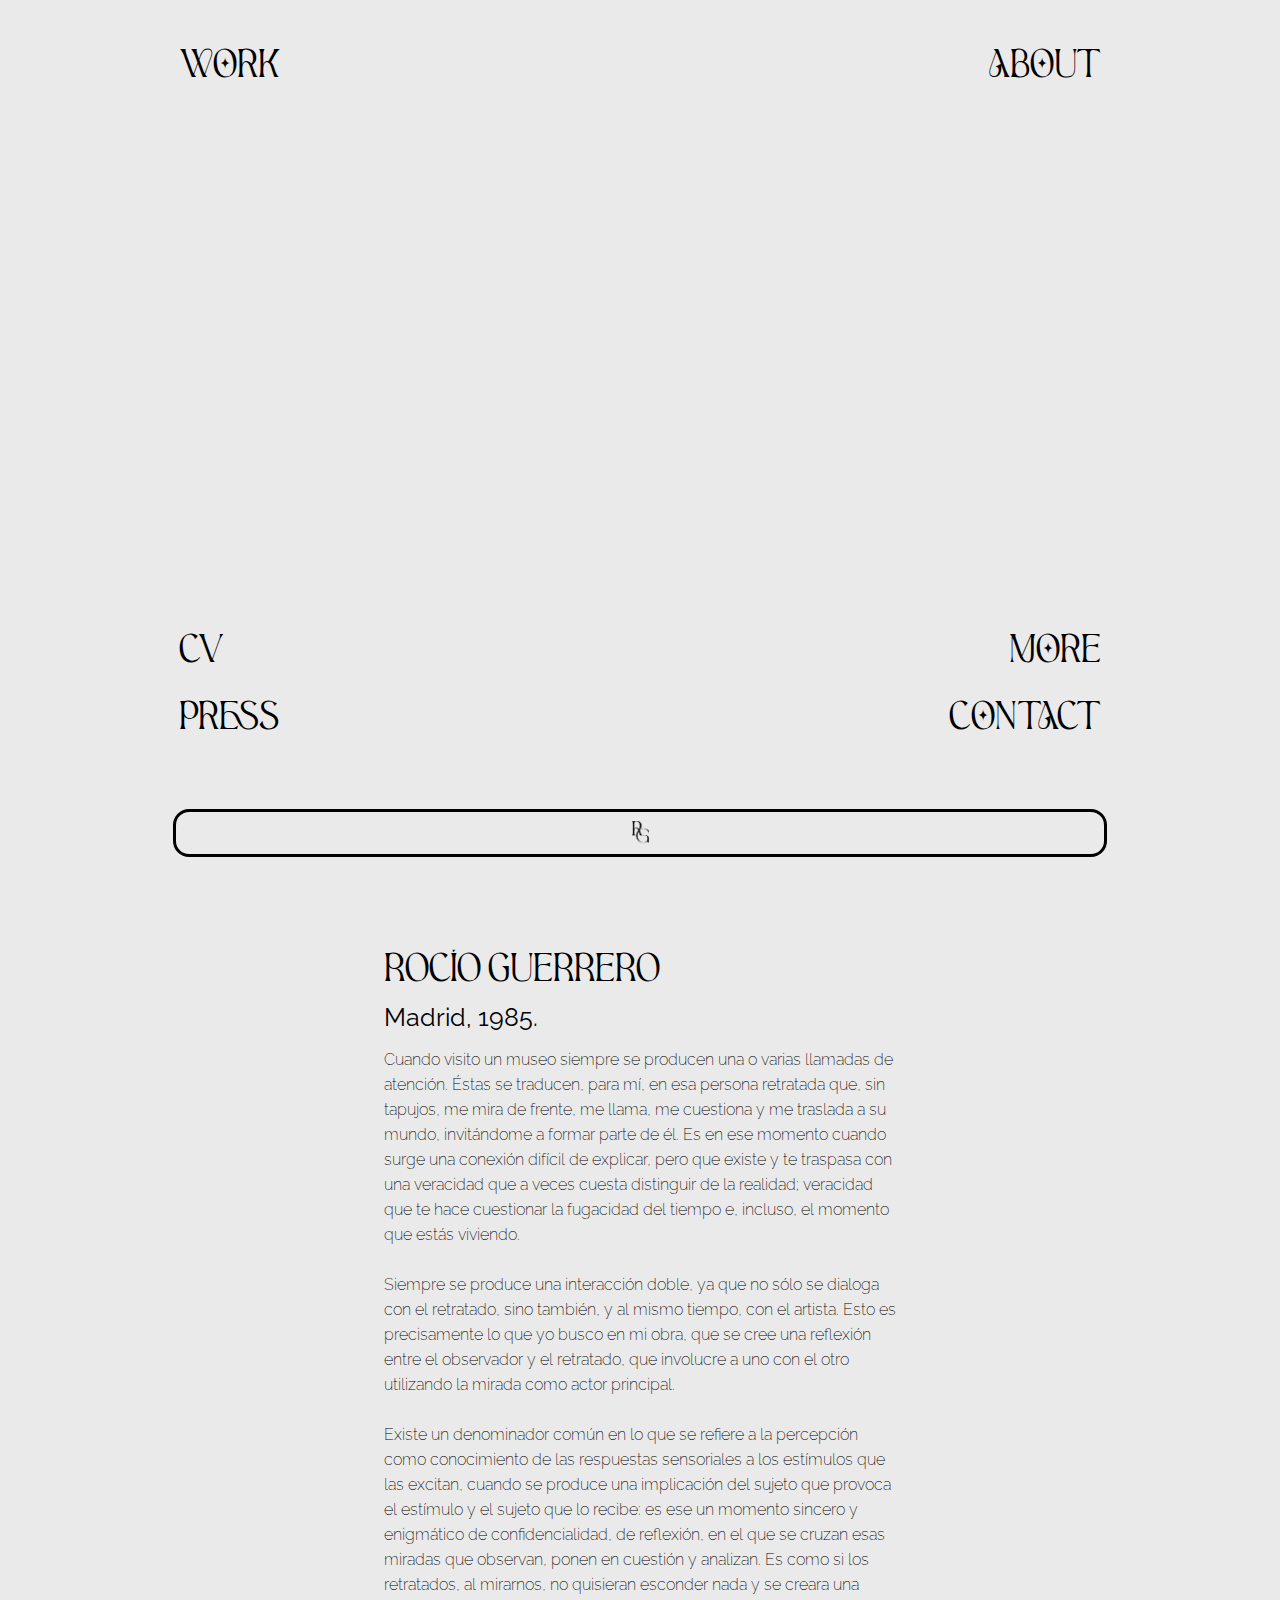
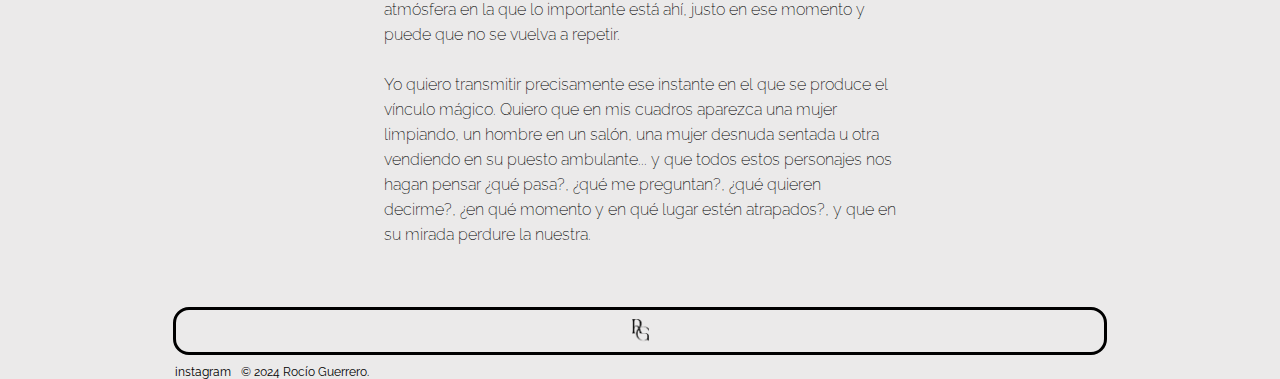
==== about.html @ 70ae0ad3 "more" ====
<!-- © 2023 All rights reserved by Irene Becker Studio
    | Tipografía Aesthetic Regurar: https://nirmanavisual.com/product/aesthetic 
    Licencia Standar a nombre de Irene Herrero Becker-->
    <!DOCTYPE html>
    <html lang="en">
    <head>
        <meta charset="UTF-8">
        <meta http-equiv="X-UA-Compatible" content="IE=edge">
        <meta name="viewport" content="width=device-width, initial-scale=1.0">
        <meta name="viewport" content="width=device-width, user-scalable=no" /><!-- viewport  para el responsive-->
        <title>ROCÍO GUERRERO | ABOUT</title>
        <link rel="icon" href="img/anagrama.png" sizes="16x16 32x32" type="image/png"><!-- Favicon -->
        <link rel="stylesheet" type="text/css" href="styles.css" media="screen" /><!-- CSS -->
        <link rel="stylesheet" type="text/css" href="#" media="screen" /><!-- CSS RESPONSIVE -->
        <link rel="stylesheet" type="text/js" href="codigo.js" media="screen" /><!-- JS -->
        <link rel="preconnect" href="https://fonts.googleapis.com">
        <link rel="preconnect" href="https://fonts.gstatic.com" crossorigin>
        <link<link rel="preconnect" href="https://fonts.googleapis.com">
        <link rel="preconnect" href="https://fonts.gstatic.com" crossorigin>
        <link href="https://fonts.googleapis.com/css2?family=Raleway:ital,wght@0,100;0,200;0,300;0,400;0,500;0,600;0,700;0,800;0,900;1,100;1,200;1,300;1,400;1,500;1,600;1,700;1,800;1,900&display=swap" rel="stylesheet"><!-- Tipografía Raleway -->
    </head>
    <body>
        <main><!-- portada -->

            <div class="portada_paginas">
    
            <section class="navbar_A">

                <a id="superior"href="work.html" >WORK</a>
                <a id="central" href="cv.html" >CV</a>
                <a href="press.html">PRESS</a>
               
            </section>
    
            <section class="centro_about">
            <!-- FOTO FONDO / carrusel css -->
            </section>
            <section class="navbar_B">

                <a id="superior">ABOUT</a><!-- estoy aquí -->
                <a id="central" href="more.html">MORE</a>
                <a href="contact.html">CONTACT</a>
               
            </section>
            </div><!-- cierra portada -->
            <footer class="pie">
              <button class="boton_anagrama">
                  <a href="index.html"><img src="img/anagrama.png"></a><!--index-->
              </button>
          </footer>
    
        </main><!-- cierre de MAIN -->

        <section class="cuerpo_about">
            <div class="presentacion">
                <h1>ROCÍO GUERRERO</h1>
                <h2>Madrid, 1985.</h2>
                <p>Cuando visito un museo siempre se producen una o varias llamadas de atención. Éstas se traducen, para mí, en esa persona retratada que, sin tapujos, me mira de frente, me llama, me cuestiona y me traslada a su mundo, invitándome a formar parte de él. Es en ese momento cuando surge una conexión difícil de explicar, pero que existe y te traspasa con una veracidad que a veces cuesta distinguir de la realidad; veracidad que te hace cuestionar la fugacidad del tiempo e, incluso, el momento que estás viviendo.</p>
                <p>Siempre se produce una interacción doble, ya que no sólo se dialoga con el retratado, sino también, y al mismo tiempo, con el artista. Esto es precisamente lo que yo busco en mi obra, que se cree una reflexión entre el observador y el retratado, que involucre a uno con el otro utilizando la mirada como actor principal.</p>
                <p>Existe un denominador común en lo que se refiere a la percepción como conocimiento de las respuestas sensoriales a los estímulos que las excitan, cuando se produce una implicación del sujeto que provoca el estímulo y el sujeto que lo recibe: es ese un momento sincero y enigmático de confidencialidad, de reflexión, en el que se cruzan esas miradas que observan, ponen en cuestión y analizan. Es como si los retratados, al mirarnos, no quisieran esconder nada y se creara una atmósfera en la que lo importante está ahí, justo en ese momento y puede que no se vuelva a repetir.</p>
                <p>Yo quiero transmitir precisamente ese instante en el que se produce el vínculo mágico. Quiero que en mis cuadros aparezca una mujer limpiando, un hombre en un salón, una mujer desnuda sentada u otra vendiendo en su puesto ambulante... y que todos estos personajes nos hagan pensar ¿qué pasa?, ¿qué me preguntan?, ¿qué quieren decirme?, ¿en qué momento y en qué lugar estén atrapados?, y que en su mirada perdure la nuestra.</p>
            </div>
          <!--   <div class="video">

            </div> -->
        </section>

        <footer>
            <button class="boton_anagrama">
                <a href="index.html"><img src="img/anagrama.png"></a><!--index-->
            </button>
            <section id="ig_copy">
               <p><a href="https://www.instagram.com/rocioguerrero/"target="_blank">instagram</a></p><!-- instagram -->
               <p>© 2024 Rocío Guerrero.</p>
            </section>
        </footer>
        <script>
           document.addEventListener("DOMContentLoaded", function() {
              var elementos = document.querySelectorAll('.portada_paginas a');
        
              window.addEventListener('scroll', function() {
                elementos.forEach(function(elemento) {
                  var bounding = elemento.getBoundingClientRect();
                  if (bounding.top < window.innerHeight) {
                    elemento.classList.add('desplazado_about');
                  } else {
                    elemento.classList.remove('desplazado_about');
                  }
                });
              });
            });
        </script>
    </body>
    </html>
---- styles.css ----
/* tipografías google REGLAS CSS raleway:

 font-family: 'Raleway', sans-serif;
 */

 /* TIPOGRAFÍAS */

 @font-face {
    font-family: 'Aesthetic-Regular'; /* Comprada - https://nirmanavisual.com  - standar*/
    src: url(tipografías/Aesthetic-Regular.woff2) format('woff2'),
         url(tipografías/Aesthetic-Regular.woff) format('woff'),
         url(tipografías/Aesthetic-Regular.ttf) format('truetype');
     font-style: normal;
     font-weight: 400;
 } 

 /* ESTILOS GENERALES */

*{
    margin: 0px;
    padding: 0px;
    color: black;

 }

 /* para que no se vean las líneas de los enlces */
 a:link, a:visited, a:active {
    text-decoration:none;
}
 
 body{
   overflow-x: auto;
   overflow-y:scroll;
   position: relative;

     width: 100%;
     height: auto;
     background-color: rgb(235, 234, 234); 
     cursor: url(img/cursor_fluor.png) 16 16, auto; 

 }
 /* PORTADA */
  main{
    width: 100%;
    height: 100vh;

  }
  .portada{
    width: 80%;
    height: 85%;
    display: flex;
    flex-direction: row;
    justify-content: center;
    align-items: center;
    margin:0 auto;

  }
  .portada_paginas a{/* en index NO */
    position: relative;
    transition: transform 4s ease;

  }

     .navbar_A{
        width: 20%;
        height: 100%;
        display: flex;
        flex-direction: column;
        justify-content: end;
        align-items: flex-end;
        position: relative;
    
     }
            .desplazado_about {
                transform: translateY(1070px);

            }
            .desplazado_work {
                transform: translateY(2805px);

            }

        .navbar_A a{
            display: flex;
            flex-direction: column;
            justify-content: center;
            align-items: flex-start;
            width: 75%;
            height: 12%;
            font-size: 35px;
            font-family: 'Aesthetic-Regular';
            font-style: normal;
            font-weight: 400;

        }
            .navbar_A a:hover{
                color: #DBFF01;

            }
        
     .centro{
        width: 60%;
        height: 95%;
        background-image: url(img/portadas/FOTO_FONDO.png);
        background-repeat:no-repeat ;
        background-size: cover;
        background-position: top;

     }
     .navbar_B{
        width: 20%;
        height: 100%;
        display: flex;
        flex-direction: column;
        justify-content: end;
        align-items: flex-start;

        position: relative;
        transition: transform 4s ease;

     }
        .navbar_B a{
            display: flex;
            flex-direction: column;
            justify-content: center;
            align-items: flex-end;
            width: 75%;
            height: 12%;
            font-size: 35px;
            font-family: 'Aesthetic-Regular';
            font-style: normal;
            font-weight: 400;
        }
            .navbar_B a:hover{
                color: #DBFF01;

            }
        #superior{
           display: flex;
           height: 70%;
           flex-direction: column;
           justify-content: flex-start;

        }
        #central{
            display: flex;
            flex-direction: column;
            justify-content: flex-end;
 
         }
footer{
    width: 100%;
    height: 15%;
    display: flex;
    flex-direction: column;
    justify-content: center;
    align-items: center; 

}
    
    .boton_suscribe{
        width: 73%;
        height: 48px;
        border: solid 3px black;
        border-radius: 16px;
        font-size: 22px;
        font-family: 'Aesthetic-Regular';
        font-style: normal;
        font-weight: 400;
        display: flex;
        justify-content: center;
        align-items: center; 
        /* background-color:white; */
        background-color: rgb(235, 234, 234);

    }
         .boton_suscribe:hover{
            transform: scale(1.02);
    
         }
         footer img{
            height: 80%;
            display: flex;
            justify-content: center;
            align-items: flex-start;
         }
    
    #ig_copy{
        font-size: 12px;
        font-family: 'Raleway', sans-serif;
        padding-top: 10px;
        padding-left: 10px;
        display: flex;
        flex-direction: row;
        align-items: flex-start;
        justify-content: flex-start;
        width:75%

    }
    #ig_copy p{
       padding-left: 10px;

    }
    #ig_copy a:hover{
        color: #DBFF01;
 
     }
/* ------------------------PAGINA ABOUT--------------------------------------------- */
.portada_paginas{
    width: 80%;
    height: 85%;
    display: flex;
    flex-direction: row;
    justify-content: center;
    align-items: center;
    margin: 0 auto;
  }
  .pie{
    animation: desaparecer 6s forwards;

  }
  @keyframes desaparecer {
    to {
        opacity: 0; /* Hace que la opacidad sea 0 al final de la animación */
    }
}

.centro_about{ /* cambia en cada página */
    width: 60%;
    height: 100%;

    background-image: url(img/portadas/about.png);
    background-repeat:no-repeat ;
    background-size: 85%;
    background-position: center;
    animation: pase_diapositivas 20s infinite;

 }
      @keyframes pase_diapositivas{
        0%,100%{
            background-image: url(img/portadas/about.png);
        }
        23%{
            background-image: url(img/portadas/about_2.png);
        }
        43%{
            background-image: url(img/portadas/about_3.png);
        }
        63%{
            background-image: url(img/portadas/about_4.png);
        }
      }
 .cuerpo_about{
    width: 100%;
    height: auto;
    display: flex;
    flex-direction: column;
    justify-content: center;
    align-items: center;
    /* padding-top: 50px; */
    padding-bottom: 50px;
 }
      .presentacion{
        width: 40%;/* ahora al pasar a 80 ?*/
        height: auto;
        padding-top: 50px;
  
      }
          .presentacion h1{
            font-size: 35px;
            font-family: 'Aesthetic-Regular';
            font-style: normal;
            font-weight: 400;
            text-transform: lowercase;
            padding-bottom: 10px;

        }
          .presentacion h2{
            font-size: 25px;
            font-family: 'Raleway', sans-serif;
            font-style: normal;
            font-weight: 400;

        }
          .presentacion p{
            font-size: 16px;
            line-height: 25px;
            font-family: 'Raleway', sans-serif;
            font-style: normal;
            font-weight: 200;
            padding-bottom: 10px;
            padding-top: 15px;

        }
    .video{
        width: 60%;
        height: auto;
        background-clip:url() ;
        background-position: center;
        background-size: 70%;
        padding-bottom: 50px;

    }

/* footer general páginas */  
 .boton_anagrama{
    width: 73%;
    height: 48px;
    border: solid 3px black;
    border-radius: 16px;
    display: flex;
    justify-content: center;
    align-items: center; 
   /*  background-color:white; */
    background-color: rgb(235, 234, 234);

}
     .boton_anagrama a{
        height: 80%;
        padding-top: 10px;
  
     }
         .boton_anagrama a:hover{
            transform: scale(1.08);
    
         }

/* ------------------------PAGINA WORK--------------------------------------------- */
.centro_work{ /* cambia en cada página */
    width: 60%;
    height: 100%;

    background-image: url(img/portadas/art_work.png);
    background-repeat:no-repeat ;
    background-size: 85%;
    background-position: center;

 }
      .series{
        width: 100%;
        height: auto;
        display: flex;
        flex-direction: column;
        justify-content: center;
        align-items: center;
        

      }
          .series a{
            width: 70%;
            height: auto;
            display: flex;
            flex-direction: column;
            justify-content: center;
            align-items: center;
            padding-bottom: 100px;

          }
          .series img{
            width: 60%;

          }
          .series img:hover{
            cursor: url(img/cursor_fluor.png) 16 16, auto;
            animation: cambiarColor 3s infinite alternate; 
       
          }
          @keyframes cambiarColor {
            0% {
              box-shadow: 0 0 30px  #DBFF01;
            }
            50% {
              box-shadow: 0 0 30px rgba(252, 69, 145, 0.8);
            }
            100% {
              box-shadow: 0 0 30px rgba(3, 235, 231, 0.8);
            }
          }

/* ------------------------PAGINA MORE--------------------------------------------- */
.centro_more{ /* cambia en cada página */
    width: 60%;
    height: 100%;

    background-image: url(img/portadas/more.png);
    background-repeat:no-repeat ;
    background-size: 85%;
    background-position: center;

 }
      .series{/* espacios distintos */
        width: 100%;
        height: auto;
        display: flex;
        flex-direction: column;
        justify-content: center;
        align-items: center;
        

      }
          .series a{
            width: 70%;
            height: auto;
            display: flex;
            flex-direction: column;
            justify-content: center;
            align-items: center;
            padding-bottom: 100px;

          }
          .series img{
            width: 60%;

          }
          .series img:hover{
            cursor: url(img/cursor_fluor.png) 16 16, auto;
            animation: cambiarColor 3s infinite alternate; 
       
          }
         
/* -------- COOKIES -------- */
/* #cookieConsentBanner{
    display: flex;
    justify-content: center;
    align-items: center;
  
}
.cookie-consent {
    position: fixed;
    bottom: 40;
    left: 40;
    display: block;
    flex-direction: column;
    justify-content: center;
    width: 100%;
    height: 115px;
    background-color: #000000;
    color:#F5F5EC;
    text-align: center;

} */
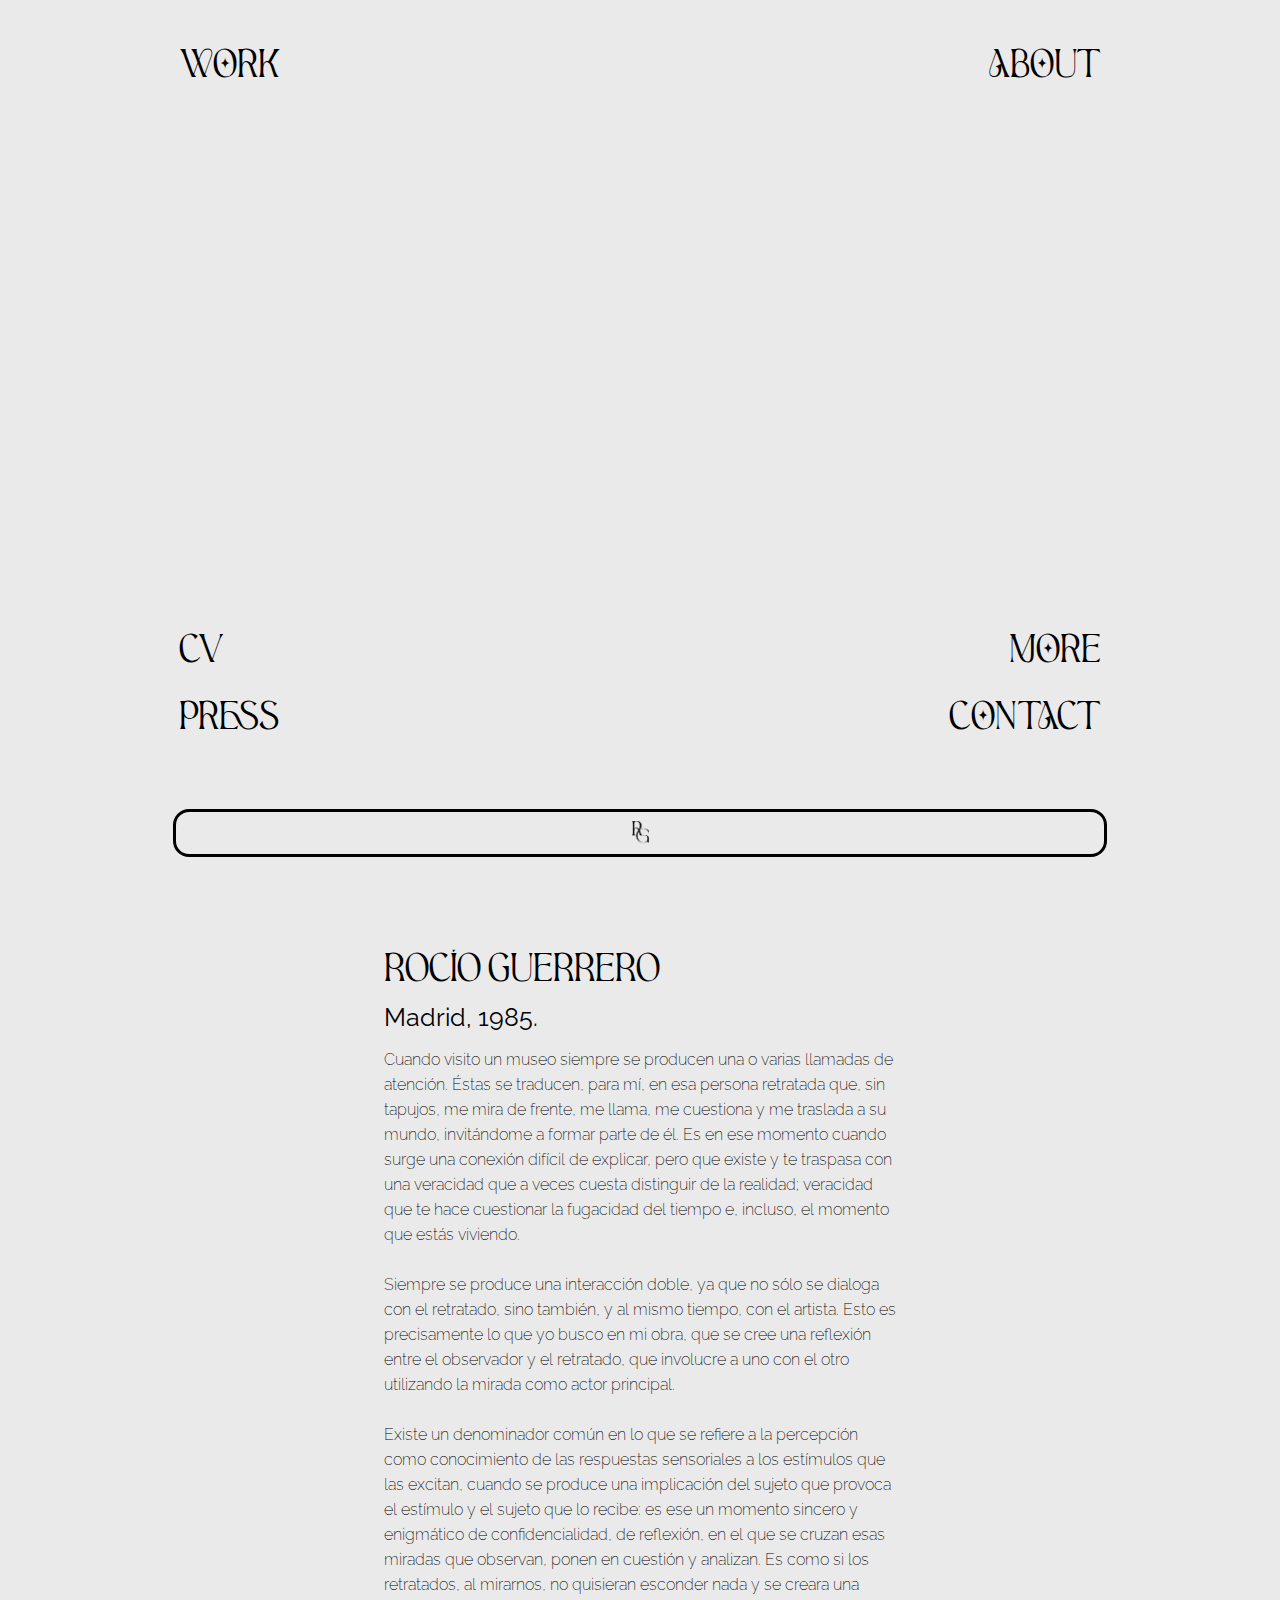
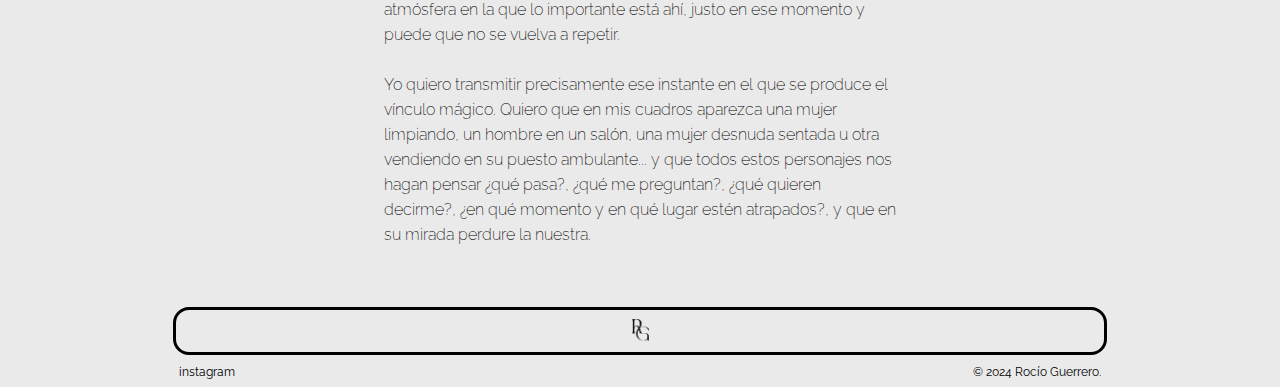
==== commit d0308c75: "páginas cabecera" ====
--- a/about.html
+++ b/about.html
@@ -12,7 +12,6 @@
         <link rel="icon" href="img/anagrama.png" sizes="16x16 32x32" type="image/png"><!-- Favicon -->
         <link rel="stylesheet" type="text/css" href="styles.css" media="screen" /><!-- CSS -->
         <link rel="stylesheet" type="text/css" href="#" media="screen" /><!-- CSS RESPONSIVE -->
-        <link rel="stylesheet" type="text/js" href="codigo.js" media="screen" /><!-- JS -->
         <link rel="preconnect" href="https://fonts.googleapis.com">
         <link rel="preconnect" href="https://fonts.gstatic.com" crossorigin>
         <link<link rel="preconnect" href="https://fonts.googleapis.com">
@@ -37,7 +36,7 @@
             </section>
             <section class="navbar_B">
 
-                <a id="superior">ABOUT</a><!-- estoy aquí -->
+                <a id="superior">ABOUT</a>
                 <a id="central" href="more.html">MORE</a>
                 <a href="contact.html">CONTACT</a>
                
@@ -45,7 +44,7 @@
             </div><!-- cierra portada -->
             <footer class="pie">
               <button class="boton_anagrama">
-                  <a href="index.html"><img src="img/anagrama.png"></a><!--index-->
+                  <a href="index.html"><img src="img/anagrama.png"></a>
               </button>
           </footer>
     
--- a/styles.css
+++ b/styles.css
@@ -189,16 +189,12 @@
         font-size: 12px;
         font-family: 'Raleway', sans-serif;
         padding-top: 10px;
-        padding-left: 10px;
+        padding-bottom: 8px;
         display: flex;
         flex-direction: row;
-        align-items: flex-start;
-        justify-content: flex-start;
-        width:75%
-
-    }
-    #ig_copy p{
-       padding-left: 10px;
+        align-items:center;
+        justify-content: space-between;
+        width:72%
 
     }
     #ig_copy a:hover{
@@ -417,7 +413,39 @@
             animation: cambiarColor 3s infinite alternate; 
        
           }
-         
+/* ------------------------PAGINA CV--------------------------------------------- */   
+ .centro_cv{
+    width: 60%;
+    height: 100%;
+
+    background-image: url(img/portadas/cv.png);
+    background-repeat:no-repeat ;
+    background-size: 85%;
+    background-position: center;
+
+ }
+/* ------------------------PAGINA PRESS--------------------------------------------- */   
+  .centro_press{ 
+    width: 60%;
+    height: 100%;
+
+    background-image: url(img/portadas/press.png);
+    background-repeat:no-repeat ;
+    background-size: 85%;
+    background-position: center;
+
+ }
+/* ------------------------PAGINA CONTACT--------------------------------------------- */   
+.centro_contact{
+    width: 60%;
+    height: 100%;
+
+    background-image: url(img/portadas/contact.png);
+    background-repeat:no-repeat ;
+    background-size: 85%;
+    background-position: center;
+
+ }
 /* -------- COOKIES -------- */
 /* #cookieConsentBanner{
     display: flex;
